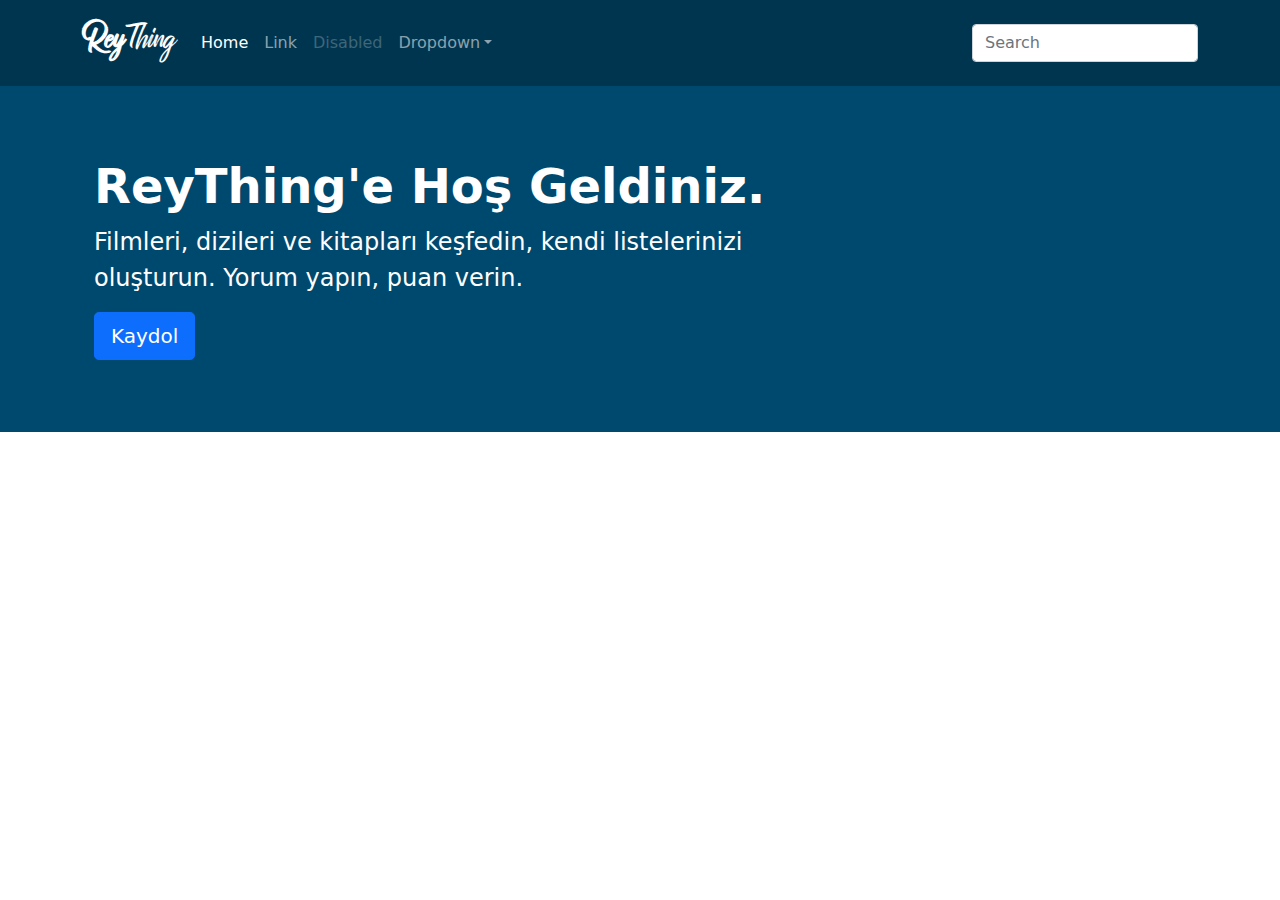
==== index.html @ ea14a664 "Welcome part." ====
<!DOCTYPE html>
<html lang="en">
<head>
    <meta charset="UTF-8">
    <title></title>
    <link href="css/bootstrap.css" rel="stylesheet">
    <script src="js/bootstrap.js"></script>
    <script src="js/first.js"></script>
    <link href="css/ozel.css" rel="stylesheet">

</head>
<body>

<!-- Menü -->
<nav aria-label="Ninth navbar example" class="navbar navbar-expand-lg navbar-dark">
    <div class="container-xl">
        <a class="navbar-brand" href="#" id="myLogo"><b>Rey</b>Thing</a>
        <button aria-controls="navbarsExample07XL" aria-expanded="false" aria-label="Toggle navigation"
                class="navbar-toggler"
                data-bs-target="#navbarsExample07XL" data-bs-toggle="collapse" type="button">
            <span class="navbar-toggler-icon"></span>
        </button>

        <div class="collapse navbar-collapse" id="navbarsExample07XL">
            <ul class="navbar-nav me-auto mb-2 mb-lg-0">
                <li class="nav-item">
                    <a aria-current="page" class="nav-link active" href="#">Home</a>
                </li>
                <li class="nav-item">
                    <a class="nav-link" href="#">Link</a>
                </li>
                <li class="nav-item">
                    <a aria-disabled="true" class="nav-link disabled" href="#" tabindex="-1">Disabled</a>
                </li>
                <li class="nav-item dropdown">
                    <a aria-expanded="false" class="nav-link dropdown-toggle" data-bs-toggle="dropdown" href="#"
                       id="dropdown07XL">Dropdown</a>
                    <ul aria-labelledby="dropdown07XL" class="dropdown-menu">
                        <li><a class="dropdown-item" href="#">Action</a></li>
                        <li><a class="dropdown-item" href="#">Another action</a></li>
                        <li><a class="dropdown-item" href="#">Something else here</a></li>
                    </ul>
                </li>
            </ul>
            <form>
                <input aria-label="Search" class="form-control" placeholder="Search" type="text">
            </form>
        </div>
    </div>
</nav>
<!-- Menü -->

<!--
İlk Kısım
-->
<div class="container-fluid beyaz-yazi" style="background-color: #00496E;"><br>
    <div class="container">
        <div class="container py-5">
            <h1 class="display-5 fw-bold">ReyThing'e Hoş Geldiniz.</h1>
            <p class="col-md-8 fs-4">Filmleri, dizileri ve kitapları keşfedin, kendi listelerinizi oluşturun. Yorum yapın,
                puan verin.
            </p>
            <button class="btn btn-primary btn-lg" type="button">Kaydol</button>
        </div>
    </div>
    <br>
</div>
<!--
İlk Kısım
-->


<!--
<div class="container" style="overflow: auto; overflow-y: hidden;">
    <div class="scrolling-wrapper row flex-row flex-nowrap mt-4 pb-4 pt-2">

        <div class="card" style="width: 18rem;">
            <img src="img/grey.jpg" class="card-img-top" alt="...">
            <div class="card-body">
                <p class="card-text">Some quick example text to build on the card title and make up the bulk of the
                    card's content.</p>
            </div>
        </div>

    </div>
</div>
-->


</body>
</html>
---- css/ozel.css ----
@font-face {
    font-family: 'logofont';
    src: url('../fonts/rolleteqaku-regular-webfont.eot');
    src: url('../fonts/rolleteqaku-regular-webfont.eot?#iefix') format('embedded-opentype'),
    url('../fonts/rolleteqaku-regular-webfont.woff2') format('woff2'),
    url('../fonts/rolleteqaku-regular-webfont.woff') format('woff'),
    url('../fonts/rolleteqaku-regular-webfont.ttf') format('truetype'),
    url('../fonts/rolleteqaku-regular-webfont.svg#rollete_qakuregular') format('svg');
    font-weight: normal;
    font-style: normal;

}

.navbar {
    background-color: #00354F;
}

#myLogo {
    font-family: logofont;
    font-size: 40px;
}

#myLogo:hover {
    color: #cccccc;
}

.beyaz-yazi{
    color: white;
}
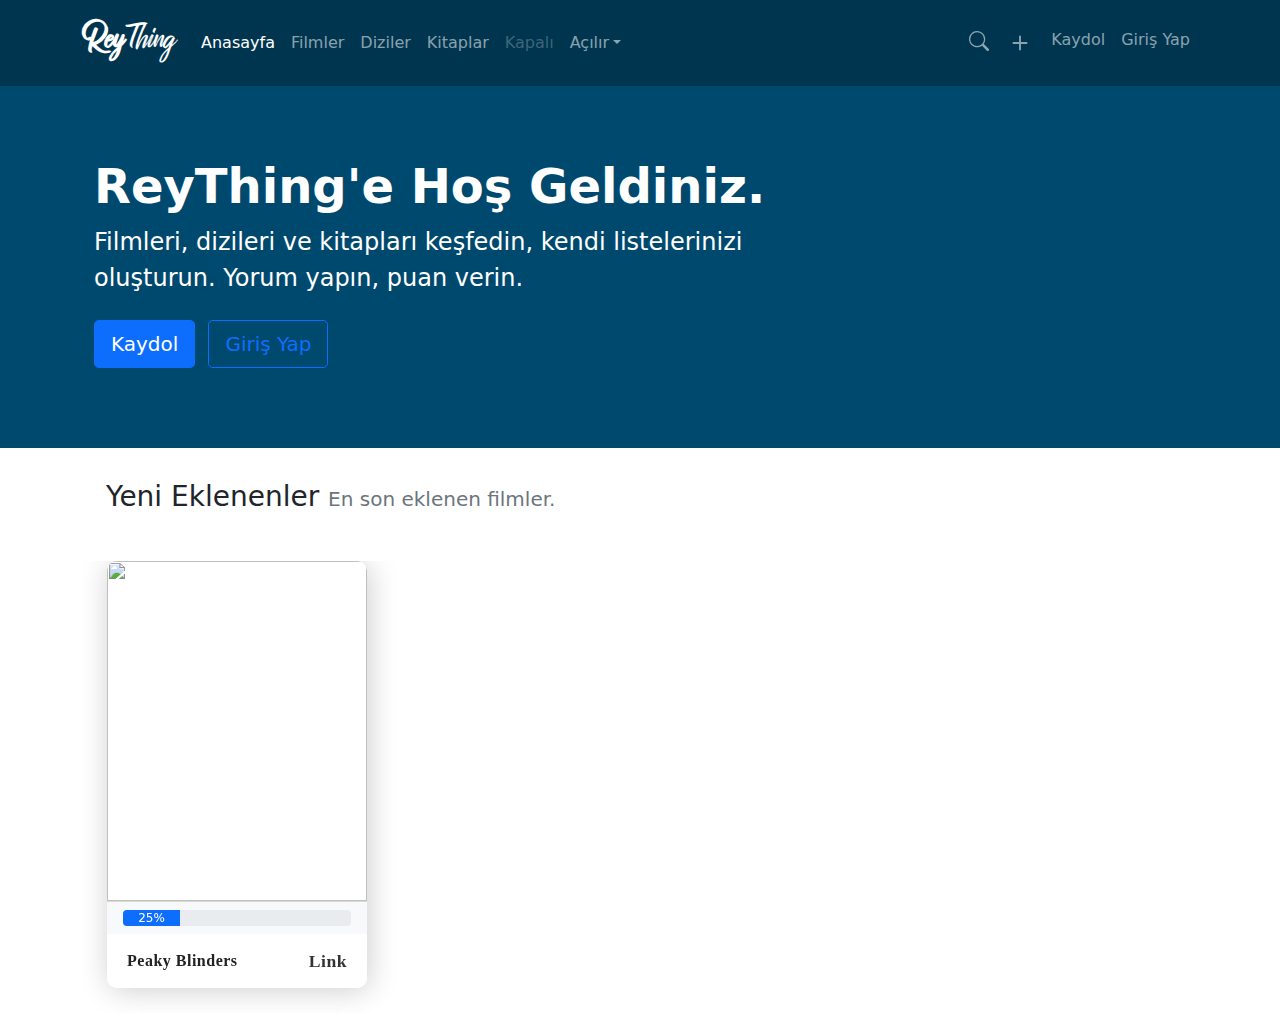
==== commit 62b60e39: "Slider and Navbar update" ====
--- a/index.html
+++ b/index.html
@@ -7,6 +7,10 @@
     <script src="js/bootstrap.js"></script>
     <script src="js/first.js"></script>
     <link href="css/ozel.css" rel="stylesheet">
+    <link rel="stylesheet" href="css/lightslider.css">
+    <link rel="stylesheet" href="css/style.css">
+    <script src="js/Jquery.js"></script>
+    <script src="js/lightslider.js"></script>
 
 </head>
 <body>
@@ -24,26 +28,56 @@
         <div class="collapse navbar-collapse" id="navbarsExample07XL">
             <ul class="navbar-nav me-auto mb-2 mb-lg-0">
                 <li class="nav-item">
-                    <a aria-current="page" class="nav-link active" href="#">Home</a>
+                    <a aria-current="page" class="nav-link active" href="#">Anasayfa</a>
                 </li>
                 <li class="nav-item">
-                    <a class="nav-link" href="#">Link</a>
+                    <a class="nav-link" href="#">Filmler</a>
                 </li>
                 <li class="nav-item">
-                    <a aria-disabled="true" class="nav-link disabled" href="#" tabindex="-1">Disabled</a>
+                    <a class="nav-link" href="#">Diziler</a>
+                </li>
+                <li class="nav-item">
+                    <a class="nav-link" href="#">Kitaplar</a>
+                </li>
+                <li class="nav-item">
+                    <a aria-disabled="true" class="nav-link disabled" href="#" tabindex="-1">Kapalı</a>
                 </li>
                 <li class="nav-item dropdown">
                     <a aria-expanded="false" class="nav-link dropdown-toggle" data-bs-toggle="dropdown" href="#"
-                       id="dropdown07XL">Dropdown</a>
+                       id="dropdown07XL">Açılır</a>
                     <ul aria-labelledby="dropdown07XL" class="dropdown-menu">
-                        <li><a class="dropdown-item" href="#">Action</a></li>
-                        <li><a class="dropdown-item" href="#">Another action</a></li>
-                        <li><a class="dropdown-item" href="#">Something else here</a></li>
+                        <li><a class="dropdown-item" href="#">Item-1</a></li>
+                        <li><a class="dropdown-item" href="#">Item-1</a></li>
+                        <li><a class="dropdown-item" href="#">Item-1</a></li>
                     </ul>
                 </li>
             </ul>
             <form>
-                <input aria-label="Search" class="form-control" placeholder="Search" type="text">
+                <ul class="navbar-nav me-auto mb-2 mb-lg-0">
+                    <li class="nav-item">
+                        <a aria-current="page" class="nav-link" href="#">
+                            <svg xmlns="http://www.w3.org/2000/svg" width="20" height="20" fill="currentColor"
+                                 class="bi bi-search" viewBox="0 0 16 16">
+                                <path d="M11.742 10.344a6.5 6.5 0 1 0-1.397 1.398h-.001c.03.04.062.078.098.115l3.85 3.85a1 1 0 0 0 1.415-1.414l-3.85-3.85a1.007 1.007 0 0 0-.115-.1zM12 6.5a5.5 5.5 0 1 1-11 0 5.5 5.5 0 0 1 11 0z"/>
+                            </svg>
+                        </a>
+                    </li>
+                    <li class="nav-item">
+                        <a aria-current="page" class="nav-link" href="#">
+                            <svg xmlns="http://www.w3.org/2000/svg" width="30" height="30" fill="currentColor"
+                                 class="bi bi-plus" viewBox="0 0 16 16">
+                                <path d="M8 4a.5.5 0 0 1 .5.5v3h3a.5.5 0 0 1 0 1h-3v3a.5.5 0 0 1-1 0v-3h-3a.5.5 0 0 1 0-1h3v-3A.5.5 0 0 1 8 4z"/>
+                            </svg>
+                        </a>
+                    </li>
+                    <li class="nav-item">
+                        <a aria-current="page" class="nav-link" href="#">Kaydol</a>
+                    </li>
+                    <li class="nav-item">
+                        <a aria-current="page" class="nav-link" href="#">Giriş Yap</a>
+                    </li>
+
+                </ul>
             </form>
         </div>
     </div>
@@ -57,10 +91,12 @@
     <div class="container">
         <div class="container py-5">
             <h1 class="display-5 fw-bold">ReyThing'e Hoş Geldiniz.</h1>
-            <p class="col-md-8 fs-4">Filmleri, dizileri ve kitapları keşfedin, kendi listelerinizi oluşturun. Yorum yapın,
+            <p class="col-md-8 fs-4">Filmleri, dizileri ve kitapları keşfedin, kendi listelerinizi oluşturun. Yorum
+                yapın,
                 puan verin.
             </p>
             <button class="btn btn-primary btn-lg" type="button">Kaydol</button>
+            <button type="button" class="btn btn-outline-primary btn-lg m-2">Giriş Yap</button>
         </div>
     </div>
     <br>
@@ -69,23 +105,54 @@
 İlk Kısım
 -->
 
+<!--
+İkinci Kart Kısmı
+-->
+<div class="container sag-kaydir">
+    <div class="row p-lg-4 mt-2"><h3>
+        Yeni Eklenenler
+        <small class="text-muted lead">En son eklenen filmler.</small>
+    </h3></div>
+    <div class="col mt-3">
+        <ul id="autoWidth" class="cs-hidden">
 
-<!--
-<div class="container" style="overflow: auto; overflow-y: hidden;">
-    <div class="scrolling-wrapper row flex-row flex-nowrap mt-4 pb-4 pt-2">
-
-        <div class="card" style="width: 18rem;">
-            <img src="img/grey.jpg" class="card-img-top" alt="...">
-            <div class="card-body">
-                <p class="card-text">Some quick example text to build on the card title and make up the bulk of the
-                    card's content.</p>
-            </div>
-        </div>
-
+            <!--
+            Bir tane slide itemi
+            -->
+            <li class="item-a">
+                <div class="box">
+                    <div class="slide-img">
+                        <img src="https://www.themoviedb.org/t/p/w220_and_h330_face/6PX0r5TRRU5y0jZ70y1OtbLYmoD.jpg">
+                        <div class="overlay">
+                            <a href="" class="buy-btn alt-cizgisiz">Detaylar...</a>
+                        </div>
+                    </div>
+                    <div class="card-footer bg-light">
+                        <div class="progress">
+                            <div class="progress-bar" role="progressbar" style="width: 25%;" aria-valuenow="25"
+                                 aria-valuemin="0" aria-valuemax="100">25%
+                            </div>
+                        </div>
+                    </div>
+                    <div class="detail-box bg-white">
+                        <div class="type">
+                            <a class="alt-cizgisiz" href="">Peaky Blinders</a>
+                            <span></span>
+                        </div>
+                        <a class="price alt-cizgisiz">Link</a>
+                    </div>
+                </div>
+            </li>
+            <!--
+            Bir tane slide itemi
+            -->
+        </ul>
+        <script type="text/javascript" src="js/script.js"></script>
     </div>
 </div>
+<!--
+İkinci Kart Kısmı
 -->
-
 
 </body>
 </html>
--- a/css/ozel.css
+++ b/css/ozel.css
@@ -24,8 +24,28 @@
     color: #cccccc;
 }
 
-.beyaz-yazi{
+.beyaz-yazi {
     color: white;
 }
 
+.sag-kaydir {
+    overflow: auto;
+    overflow-y: hidden;
+}
 
+.card-block {
+    min-height: 300px;
+}
+
+.full-boyut{
+    width: 100%;
+    height: 100%;
+}
+
+.alt-cizgisiz{
+    text-decoration: none;
+}
+
+.icon-beyaz{
+    color: white;
+}
--- a/css/lightslider.css
+++ b/css/lightslider.css
@@ -0,0 +1,394 @@
+/*! lightslider - v1.1.3 - 2015-04-14
+* https://github.com/sachinchoolur/lightslider
+* Copyright (c) 2015 Sachin N; Licensed MIT */
+/** /!!! core css Should not edit !!!/**/ 
+
+.lSSlideOuter {
+    overflow: hidden;
+    -webkit-touch-callout: none;
+    -webkit-user-select: none;
+    -khtml-user-select: none;
+    -moz-user-select: none;
+    -ms-user-select: none;
+    user-select: none
+}
+.lightSlider:before, .lightSlider:after {
+    content: " ";
+    display: table;
+}
+.lightSlider {
+    overflow: hidden;
+    margin: 0;
+}
+.lSSlideWrapper {
+    max-width: 100%;
+    overflow: hidden;
+    position: relative;
+}
+.lSSlideWrapper > .lightSlider:after {
+    clear: both;
+}
+.lSSlideWrapper .lSSlide {
+    -webkit-transform: translate(0px, 0px);
+    -ms-transform: translate(0px, 0px);
+    transform: translate(0px, 0px);
+    -webkit-transition: all 1s;
+    -webkit-transition-property: -webkit-transform,height;
+    -moz-transition-property: -moz-transform,height;
+    transition-property: transform,height;
+    -webkit-transition-duration: inherit !important;
+    transition-duration: inherit !important;
+    -webkit-transition-timing-function: inherit !important;
+    transition-timing-function: inherit !important;
+}
+.lSSlideWrapper .lSFade {
+    position: relative;
+}
+.lSSlideWrapper .lSFade > * {
+    position: absolute !important;
+    top: 0;
+    left: 0;
+    z-index: 9;
+    margin-right: 0;
+    width: 100%;
+}
+.lSSlideWrapper.usingCss .lSFade > * {
+    opacity: 0;
+    -webkit-transition-delay: 0s;
+    transition-delay: 0s;
+    -webkit-transition-duration: inherit !important;
+    transition-duration: inherit !important;
+    -webkit-transition-property: opacity;
+    transition-property: opacity;
+    -webkit-transition-timing-function: inherit !important;
+    transition-timing-function: inherit !important;
+}
+.lSSlideWrapper .lSFade > *.active {
+    z-index: 10;
+}
+.lSSlideWrapper.usingCss .lSFade > *.active {
+    opacity: 1;
+}
+/** /!!! End of core css Should not edit !!!/**/
+
+/* Pager */
+.lSSlideOuter .lSPager.lSpg {
+    margin: 10px 0 0;
+    padding: 0;
+    text-align: center;
+	display: none;
+	
+}
+.lSSlideOuter .lSPager.lSpg > li {
+    cursor: pointer;
+    display: inline-block;
+    padding: 0 5px;
+}
+.lSSlideOuter .lSPager.lSpg > li a {
+    background-color: #222222;
+    border-radius: 30px;
+    display: inline-block;
+    height: 8px;
+    overflow: hidden;
+    text-indent: -999em;
+    width: 8px;
+    position: relative;
+    z-index: 99;
+    -webkit-transition: all 0.5s linear 0s;
+    transition: all 0.5s linear 0s;
+}
+.lSSlideOuter .lSPager.lSpg > li:hover a, .lSSlideOuter .lSPager.lSpg > li.active a {
+    background-color: #428bca;
+}
+.lSSlideOuter .media {
+    opacity: 0.8;
+}
+.lSSlideOuter .media.active {
+    opacity: 1;
+}
+/* End of pager */
+
+/** Gallery */
+.lSSlideOuter .lSPager.lSGallery {
+    list-style: none outside none;
+    padding-left: 0;
+    margin: 0;
+    overflow: hidden;
+    transform: translate3d(0px, 0px, 0px);
+    -moz-transform: translate3d(0px, 0px, 0px);
+    -ms-transform: translate3d(0px, 0px, 0px);
+    -webkit-transform: translate3d(0px, 0px, 0px);
+    -o-transform: translate3d(0px, 0px, 0px);
+    -webkit-transition-property: -webkit-transform;
+    -moz-transition-property: -moz-transform;
+    -webkit-touch-callout: none;
+    -webkit-user-select: none;
+    -khtml-user-select: none;
+    -moz-user-select: none;
+    -ms-user-select: none;
+    user-select: none;
+}
+.lSSlideOuter .lSPager.lSGallery li {
+    overflow: hidden;
+    -webkit-transition: border-radius 0.12s linear 0s 0.35s linear 0s;
+    transition: border-radius 0.12s linear 0s 0.35s linear 0s;
+}
+.lSSlideOuter .lSPager.lSGallery li.active, .lSSlideOuter .lSPager.lSGallery li:hover {
+    border-radius: 5px;
+}
+.lSSlideOuter .lSPager.lSGallery img {
+    display: block;
+    height: auto;
+    max-width: 100%;
+}
+.lSSlideOuter .lSPager.lSGallery:before, .lSSlideOuter .lSPager.lSGallery:after {
+    content: " ";
+    display: table;
+}
+.lSSlideOuter .lSPager.lSGallery:after {
+    clear: both;
+}
+/* End of Gallery*/
+
+/* slider actions */
+.lSAction > a {
+    width: 32px;
+    display: block;
+    top: 50%;
+    height: 32px;
+    background-image: url('../../../../ReyThing/img/controls.png');
+    cursor: pointer;
+    position: absolute;
+    z-index: 99;
+    margin-top: -16px;
+    opacity: 0.5;
+    -webkit-transition: opacity 0.35s linear 0s;
+    transition: opacity 0.35s linear 0s;
+}
+.lSAction > a:hover {
+    opacity: 1;
+}
+.lSAction > .lSPrev {
+    background-position: 0 0;
+    left: 10px;
+}
+.lSAction > .lSNext {
+    background-position: -32px 0;
+    right: 10px;
+}
+.lSAction > a.disabled {
+    pointer-events: none;
+}
+.cS-hidden {
+    height: 1px;
+    opacity: 0;
+    filter: alpha(opacity=0);
+    overflow: hidden;
+}
+
+
+/* vertical */
+.lSSlideOuter.vertical {
+    position: relative;
+}
+.lSSlideOuter.vertical.noPager {
+    padding-right: 0px !important;
+}
+.lSSlideOuter.vertical .lSGallery {
+    position: absolute !important;
+    right: 0;
+    top: 0;
+}
+.lSSlideOuter.vertical .lightSlider > * {
+    width: 100% !important;
+    max-width: none !important;
+}
+
+/* vertical controlls */
+.lSSlideOuter.vertical .lSAction > a {
+    left: 50%;
+    margin-left: -14px;
+    margin-top: 0;
+}
+.lSSlideOuter.vertical .lSAction > .lSNext {
+    background-position: 31px -31px;
+    bottom: 10px;
+    top: auto;
+}
+.lSSlideOuter.vertical .lSAction > .lSPrev {
+    background-position: 0 -31px;
+    bottom: auto;
+    top: 10px;
+}
+/* vertical */
+
+
+/* Rtl */
+.lSSlideOuter.lSrtl {
+    direction: rtl;
+}
+.lSSlideOuter .lightSlider, .lSSlideOuter .lSPager {
+    padding-left: 0;
+    list-style: none outside none;
+}
+.lSSlideOuter.lSrtl .lightSlider, .lSSlideOuter.lSrtl .lSPager {
+    padding-right: 0;
+}
+.lSSlideOuter .lightSlider > *,  .lSSlideOuter .lSGallery li {
+    float: left;
+}
+.lSSlideOuter.lSrtl .lightSlider > *,  .lSSlideOuter.lSrtl .lSGallery li {
+    float: right !important;
+}
+/* Rtl */
+
+@-webkit-keyframes rightEnd {
+    0% {
+        left: 0;
+    }
+
+    50% {
+        left: -15px;
+    }
+
+    100% {
+        left: 0;
+    }
+}
+@keyframes rightEnd {
+    0% {
+        left: 0;
+    }
+
+    50% {
+        left: -15px;
+    }
+
+    100% {
+        left: 0;
+    }
+}
+@-webkit-keyframes topEnd {
+    0% {
+        top: 0;
+    }
+
+    50% {
+        top: -15px;
+    }
+
+    100% {
+        top: 0;
+    }
+}
+@keyframes topEnd {
+    0% {
+        top: 0;
+    }
+
+    50% {
+        top: -15px;
+    }
+
+    100% {
+        top: 0;
+    }
+}
+@-webkit-keyframes leftEnd {
+    0% {
+        left: 0;
+    }
+
+    50% {
+        left: 15px;
+    }
+
+    100% {
+        left: 0;
+    }
+}
+@keyframes leftEnd {
+    0% {
+        left: 0;
+    }
+
+    50% {
+        left: 15px;
+    }
+
+    100% {
+        left: 0;
+    }
+}
+@-webkit-keyframes bottomEnd {
+    0% {
+        bottom: 0;
+    }
+
+    50% {
+        bottom: -15px;
+    }
+
+    100% {
+        bottom: 0;
+    }
+}
+@keyframes bottomEnd {
+    0% {
+        bottom: 0;
+    }
+
+    50% {
+        bottom: -15px;
+    }
+
+    100% {
+        bottom: 0;
+    }
+}
+.lSSlideOuter .rightEnd {
+    -webkit-animation: rightEnd 0.3s;
+    animation: rightEnd 0.3s;
+    position: relative;
+}
+.lSSlideOuter .leftEnd {
+    -webkit-animation: leftEnd 0.3s;
+    animation: leftEnd 0.3s;
+    position: relative;
+}
+.lSSlideOuter.vertical .rightEnd {
+    -webkit-animation: topEnd 0.3s;
+    animation: topEnd 0.3s;
+    position: relative;
+}
+.lSSlideOuter.vertical .leftEnd {
+    -webkit-animation: bottomEnd 0.3s;
+    animation: bottomEnd 0.3s;
+    position: relative;
+}
+.lSSlideOuter.lSrtl .rightEnd {
+    -webkit-animation: leftEnd 0.3s;
+    animation: leftEnd 0.3s;
+    position: relative;
+}
+.lSSlideOuter.lSrtl .leftEnd {
+    -webkit-animation: rightEnd 0.3s;
+    animation: rightEnd 0.3s;
+    position: relative;
+}
+/*/  GRab cursor */
+.lightSlider.lsGrab > * {
+  cursor: -webkit-grab;
+  cursor: -moz-grab;
+  cursor: -o-grab;
+  cursor: -ms-grab;
+  cursor: grab;
+}
+.lightSlider.lsGrabbing > * {
+  cursor: move;
+  cursor: -webkit-grabbing;
+  cursor: -moz-grabbing;
+  cursor: -o-grabbing;
+  cursor: -ms-grabbing;
+  cursor: grabbing;
+}
--- a/css/style.css
+++ b/css/style.css
@@ -0,0 +1,114 @@
+
+.box {
+    width: 260px;
+    box-shadow: 2px 2px 30px rgba(0, 0, 0, 0.2);
+    border-radius: 10px;
+    overflow: hidden;
+    margin: 0px 25px 25px 25px;
+}
+
+.slide-img {
+    height: 340px;
+    position: relative;
+}
+
+.slide-img img {
+    width: 100%;
+    height: 100%;
+    box-sizing: border-box;
+}
+
+.detail-box {
+    width: 100%;
+    display: flex;
+    justify-content: space-between;
+    align-items: center;
+    padding: 10px 20px;
+    box-sizing: border-box;
+    font-family: calibri;
+}
+
+.type {
+    display: flex;
+    flex-direction: column;
+}
+
+.type a {
+    color: #222222;
+    margin: 5px 0px;
+    font-weight: 700;
+    letter-spacing: 0.5px;
+    padding-right: 8px;
+}
+
+.type span {
+    color: rgba(26, 26, 26, 0.5);
+}
+
+.price {
+    color: #333333;
+    font-weight: 600;
+    font-size: 1.1rem;
+    font-family: poppins;
+    letter-spacing: 0.5px;
+}
+
+.overlay {
+    position: absolute;
+    left: 50%;
+    top: 50%;
+    transform: translate(-50%, -50%);
+    width: 100%;
+    height: 100%;
+    background-color: rgba(0, 146, 219, 0.6);
+    display: flex;
+    justify-content: center;
+    align-items: center;
+}
+
+.buy-btn {
+    width: 160px;
+    height: 40px;
+    display: flex;
+    justify-content: center;
+    align-items: center;
+    background-color: #FFFFFF;
+    color: #252525;
+    font-weight: 700;
+    letter-spacing: 1px;
+    font-family: calibri;
+    border-radius: 20px;
+    box-shadow: 2px 2px 30px rgba(0, 0, 0, 0.2);
+}
+
+.buy-btn:hover {
+    color: #FFFFFF;
+    background-color: #00608F;
+    transition: all ease 0.3s;
+}
+
+.overlay {
+    visibility: hidden;
+}
+
+.slide-img:hover .overlay {
+    visibility: visible;
+    animation: fade 0.5s;
+}
+
+@keyframes fade {
+    0% {
+        opacity: 0;
+    }
+    100% {
+        opacity: 1;
+    }
+}
+
+.slider {
+    width: 100%;
+    height: 85vh;
+    display: flex;
+    justify-content: center;
+    align-items: center;
+}
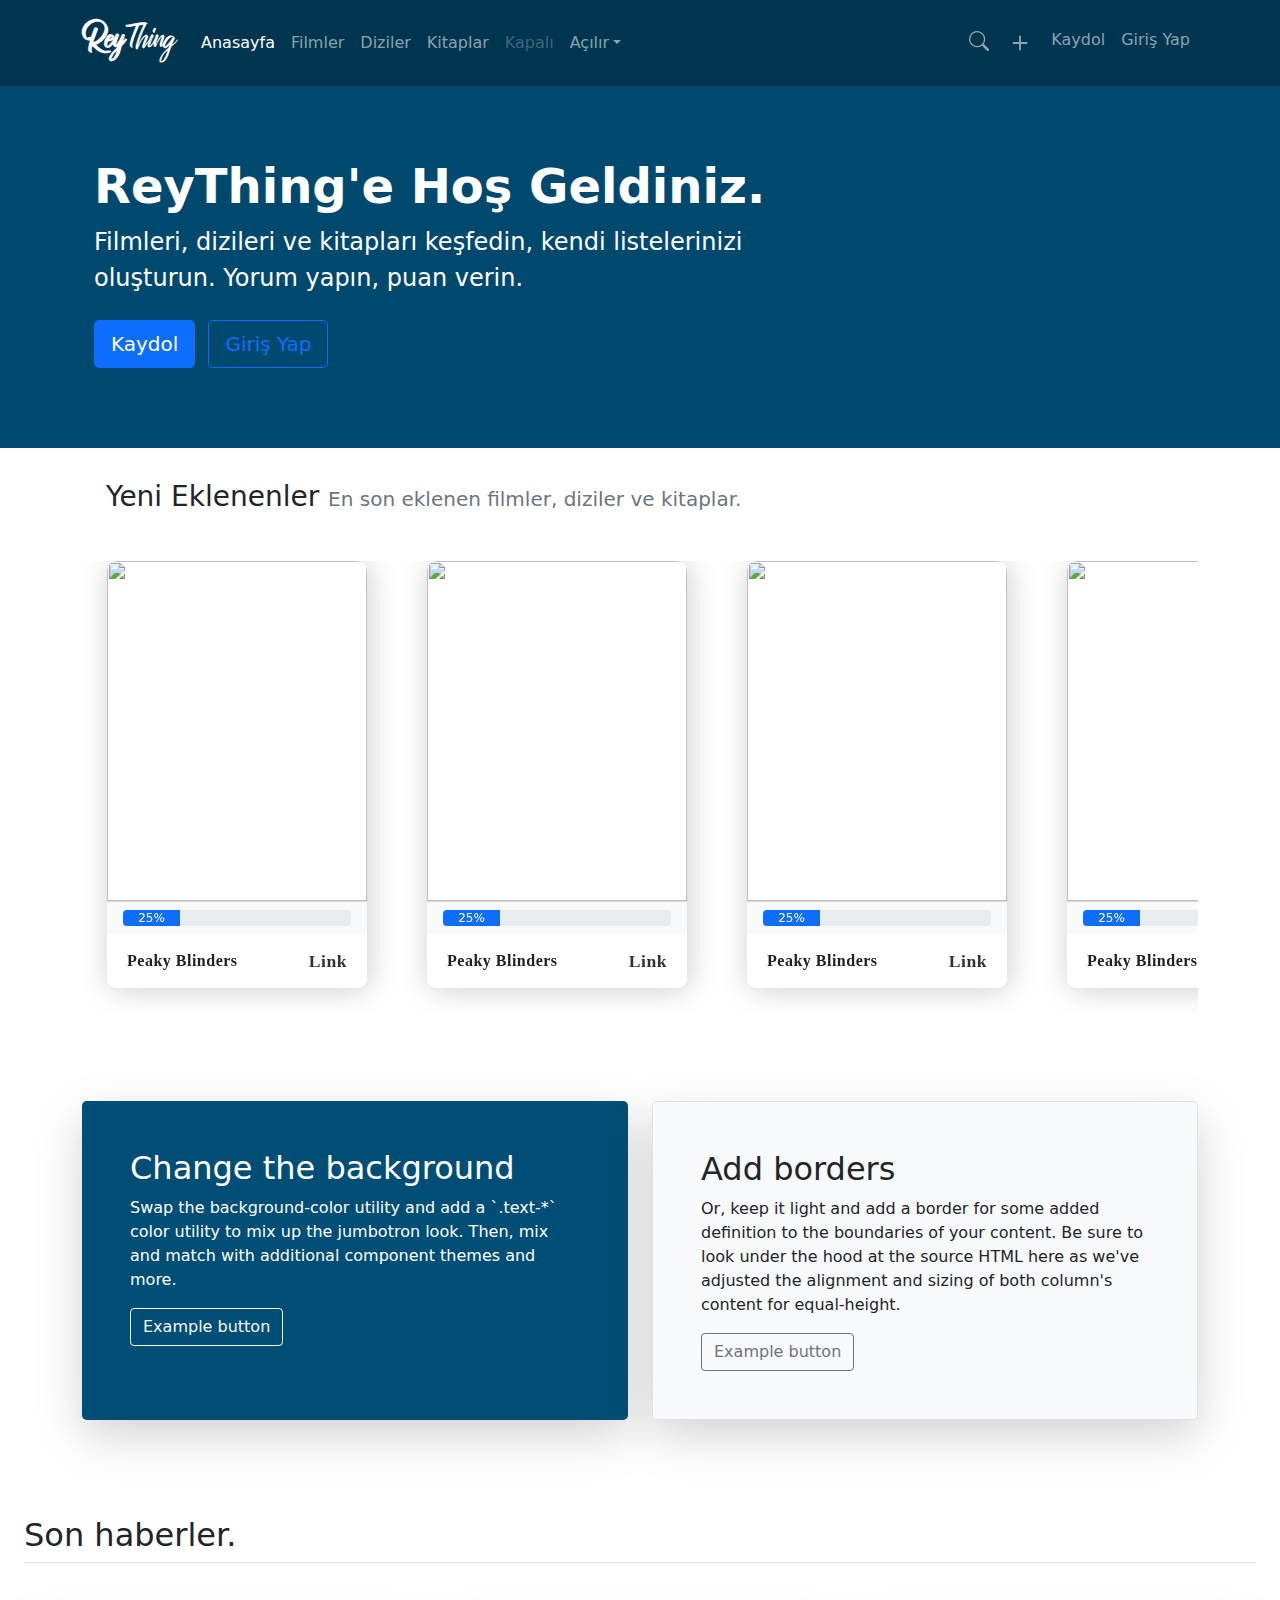
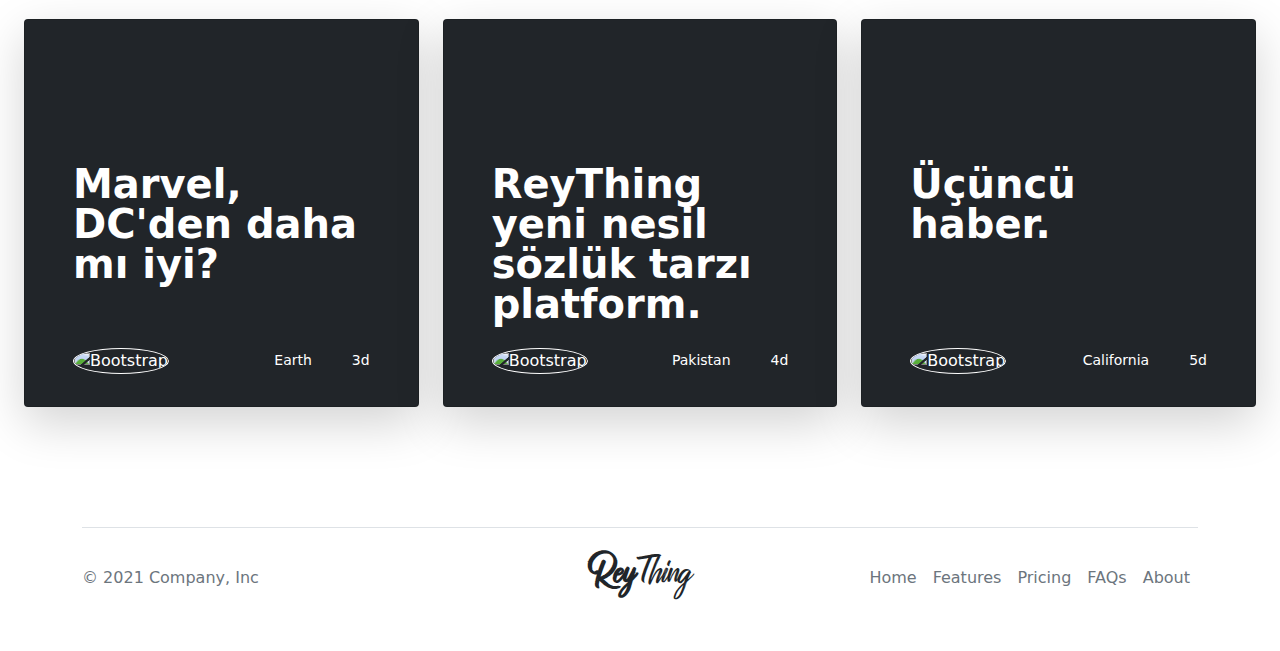
==== commit bb68f57c: "Third and Fourth areas." ====
--- a/index.html
+++ b/index.html
@@ -111,7 +111,7 @@
 <div class="container sag-kaydir">
     <div class="row p-lg-4 mt-2"><h3>
         Yeni Eklenenler
-        <small class="text-muted lead">En son eklenen filmler.</small>
+        <small class="text-muted lead">En son eklenen filmler, diziler ve kitaplar.</small>
     </h3></div>
     <div class="col mt-3">
         <ul id="autoWidth" class="cs-hidden">
@@ -146,6 +146,126 @@
             <!--
             Bir tane slide itemi
             -->
+            <li class="item-a">
+                <div class="box">
+                    <div class="slide-img">
+                        <img src="https://www.themoviedb.org/t/p/w220_and_h330_face/6PX0r5TRRU5y0jZ70y1OtbLYmoD.jpg">
+                        <div class="overlay">
+                            <a href="" class="buy-btn alt-cizgisiz">Detaylar...</a>
+                        </div>
+                    </div>
+                    <div class="card-footer bg-light">
+                        <div class="progress">
+                            <div class="progress-bar" role="progressbar" style="width: 25%;" aria-valuenow="25"
+                                 aria-valuemin="0" aria-valuemax="100">25%
+                            </div>
+                        </div>
+                    </div>
+                    <div class="detail-box bg-white">
+                        <div class="type">
+                            <a class="alt-cizgisiz" href="">Peaky Blinders</a>
+                            <span></span>
+                        </div>
+                        <a class="price alt-cizgisiz">Link</a>
+                    </div>
+                </div>
+            </li>
+            <li class="item-a">
+                <div class="box">
+                    <div class="slide-img">
+                        <img src="https://www.themoviedb.org/t/p/w220_and_h330_face/6PX0r5TRRU5y0jZ70y1OtbLYmoD.jpg">
+                        <div class="overlay">
+                            <a href="" class="buy-btn alt-cizgisiz">Detaylar...</a>
+                        </div>
+                    </div>
+                    <div class="card-footer bg-light">
+                        <div class="progress">
+                            <div class="progress-bar" role="progressbar" style="width: 25%;" aria-valuenow="25"
+                                 aria-valuemin="0" aria-valuemax="100">25%
+                            </div>
+                        </div>
+                    </div>
+                    <div class="detail-box bg-white">
+                        <div class="type">
+                            <a class="alt-cizgisiz" href="">Peaky Blinders</a>
+                            <span></span>
+                        </div>
+                        <a class="price alt-cizgisiz">Link</a>
+                    </div>
+                </div>
+            </li>
+            <li class="item-a">
+                <div class="box">
+                    <div class="slide-img">
+                        <img src="https://www.themoviedb.org/t/p/w220_and_h330_face/6PX0r5TRRU5y0jZ70y1OtbLYmoD.jpg">
+                        <div class="overlay">
+                            <a href="" class="buy-btn alt-cizgisiz">Detaylar...</a>
+                        </div>
+                    </div>
+                    <div class="card-footer bg-light">
+                        <div class="progress">
+                            <div class="progress-bar" role="progressbar" style="width: 25%;" aria-valuenow="25"
+                                 aria-valuemin="0" aria-valuemax="100">25%
+                            </div>
+                        </div>
+                    </div>
+                    <div class="detail-box bg-white">
+                        <div class="type">
+                            <a class="alt-cizgisiz" href="">Peaky Blinders</a>
+                            <span></span>
+                        </div>
+                        <a class="price alt-cizgisiz">Link</a>
+                    </div>
+                </div>
+            </li>
+            <li class="item-a">
+                <div class="box">
+                    <div class="slide-img">
+                        <img src="https://www.themoviedb.org/t/p/w220_and_h330_face/6PX0r5TRRU5y0jZ70y1OtbLYmoD.jpg">
+                        <div class="overlay">
+                            <a href="" class="buy-btn alt-cizgisiz">Detaylar...</a>
+                        </div>
+                    </div>
+                    <div class="card-footer bg-light">
+                        <div class="progress">
+                            <div class="progress-bar" role="progressbar" style="width: 25%;" aria-valuenow="25"
+                                 aria-valuemin="0" aria-valuemax="100">25%
+                            </div>
+                        </div>
+                    </div>
+                    <div class="detail-box bg-white">
+                        <div class="type">
+                            <a class="alt-cizgisiz" href="">Peaky Blinders</a>
+                            <span></span>
+                        </div>
+                        <a class="price alt-cizgisiz">Link</a>
+                    </div>
+                </div>
+            </li>
+            <li class="item-a">
+                <div class="box">
+                    <div class="slide-img">
+                        <img src="https://www.themoviedb.org/t/p/w220_and_h330_face/6PX0r5TRRU5y0jZ70y1OtbLYmoD.jpg">
+                        <div class="overlay">
+                            <a href="" class="buy-btn alt-cizgisiz">Detaylar...</a>
+                        </div>
+                    </div>
+                    <div class="card-footer bg-light">
+                        <div class="progress">
+                            <div class="progress-bar" role="progressbar" style="width: 25%;" aria-valuenow="25"
+                                 aria-valuemin="0" aria-valuemax="100">25%
+                            </div>
+                        </div>
+                    </div>
+                    <div class="detail-box bg-white">
+                        <div class="type">
+                            <a class="alt-cizgisiz" href="">Peaky Blinders</a>
+                            <span></span>
+                        </div>
+                        <a class="price alt-cizgisiz">Link</a>
+                    </div>
+                </div>
+            </li>
         </ul>
         <script type="text/javascript" src="js/script.js"></script>
     </div>
@@ -154,6 +274,152 @@
 İkinci Kart Kısmı
 -->
 
+
+<!--
+Üçüncü Ara Katman
+-->
+<div class="container py-4 mt-5 " style="width: 100% !important;">
+
+    <div class="row align-items-md-stretch ">
+        <div class="col-md-6 mt-3 ">
+            <div class="h-100 p-5 text-white rounded-3 shadow-lg" style="background-color: #004E75">
+                <h2>Change the background</h2>
+                <p>Swap the background-color utility and add a `.text-*` color utility to mix up the jumbotron look.
+                    Then, mix and match with additional component themes and more.</p>
+                <button class="btn btn-outline-light" type="button">Example button</button>
+            </div>
+        </div>
+        <div class="col-md-6 mt-3">
+            <div class="h-100 p-5 bg-light border rounded-3 shadow-lg">
+                <h2>Add borders</h2>
+                <p>Or, keep it light and add a border for some added definition to the boundaries of your content. Be
+                    sure to look under the hood at the source HTML here as we've adjusted the alignment and sizing of
+                    both column's content for equal-height.</p>
+                <button class="btn btn-outline-secondary" type="button">Example button</button>
+            </div>
+        </div>
+    </div>
+
+
+</div>
+
+<!--
+Üçüncü Ara Katman
+-->
+
+<!--
+Dördüncü Makaleler
+-->
+<div class="container-fluid px-4 py-5 mt-4" id="custom-cards">
+    <h2 class="pb-2 border-bottom">Son haberler.</h2>
+
+    <div class="row row-cols-1 row-cols-lg-3 align-items-stretch g-4 py-5">
+        <div class="col">
+            <div class="card card-cover h-100 overflow-hidden text-white bg-dark rounded-5 shadow-lg"
+                 style="background-size: cover; background-image: url('https://images.unsplash.com/photo-1615056906974-f167481eadd0?ixid=MnwxMjA3fDB8MHxwaG90by1wYWdlfHx8fGVufDB8fHx8&ixlib=rb-1.2.1&auto=format&fit=crop&w=806&q=80');">
+                <div class="d-flex flex-column h-100 p-5 pb-3 text-white text-shadow-1">
+                    <h2 class="pt-5 mt-5 mb-4 display-6 lh-1 fw-bold">Marvel, DC'den daha mı iyi?</h2>
+                    <ul class="d-flex list-unstyled mt-auto">
+                        <li class="me-auto">
+                            <img src="https://github.com/twbs.png" alt="Bootstrap" width="32" height="32"
+                                 class="rounded-circle border border-white">
+                        </li>
+                        <li class="d-flex align-items-center me-3">
+                            <svg class="bi me-2" width="1em" height="1em">
+                                <use xlink:href="#geo-fill"/>
+                            </svg>
+                            <small>Earth</small>
+                        </li>
+                        <li class="d-flex align-items-center">
+                            <svg class="bi me-2" width="1em" height="1em">
+                                <use xlink:href="#calendar3"/>
+                            </svg>
+                            <small>3d</small>
+                        </li>
+                    </ul>
+                </div>
+            </div>
+        </div>
+
+        <div class="col">
+            <div class="card card-cover h-100 overflow-hidden text-white bg-dark rounded-5 shadow-lg"
+                 style="background-size: cover; background-image: url('https://images.unsplash.com/photo-1590732488817-d34f0d6237a2?ixid=MnwxMjA3fDB8MHxwaG90by1wYWdlfHx8fGVufDB8fHx8&ixlib=rb-1.2.1&auto=format&fit=crop&w=800&q=80');">
+                <div class="d-flex flex-column h-100 p-5 pb-3 text-white text-shadow-1">
+                    <h2 class="pt-5 mt-5 mb-4 display-6 lh-1 fw-bold">ReyThing yeni nesil sözlük tarzı platform.</h2>
+                    <ul class="d-flex list-unstyled mt-auto">
+                        <li class="me-auto">
+                            <img src="https://github.com/twbs.png" alt="Bootstrap" width="32" height="32"
+                                 class="rounded-circle border border-white">
+                        </li>
+                        <li class="d-flex align-items-center me-3">
+                            <svg class="bi me-2" width="1em" height="1em">
+                                <use xlink:href="#geo-fill"/>
+                            </svg>
+                            <small>Pakistan</small>
+                        </li>
+                        <li class="d-flex align-items-center">
+                            <svg class="bi me-2" width="1em" height="1em">
+                                <use xlink:href="#calendar3"/>
+                            </svg>
+                            <small>4d</small>
+                        </li>
+                    </ul>
+                </div>
+            </div>
+        </div>
+
+        <div class="col">
+            <div class="card card-cover h-100 overflow-hidden text-white bg-dark rounded-5 shadow-lg"
+                 style="background-size: cover; background-image: url('https://images.unsplash.com/photo-1443926818681-717d074a57af?ixid=MnwxMjA3fDB8MHxwaG90by1wYWdlfHx8fGVufDB8fHx8&ixlib=rb-1.2.1&auto=format&fit=crop&w=800&q=80');">
+                <div class="d-flex flex-column h-100 p-5 pb-3 text-shadow-1">
+                    <h2 class="pt-5 mt-5 mb-4 display-6 lh-1 fw-bold">Üçüncü haber.</h2>
+                    <ul class="d-flex list-unstyled mt-auto">
+                        <li class="me-auto">
+                            <img src="https://github.com/twbs.png" alt="Bootstrap" width="32" height="32"
+                                 class="rounded-circle border border-white">
+                        </li>
+                        <li class="d-flex align-items-center me-3">
+                            <svg class="bi me-2" width="1em" height="1em">
+                                <use xlink:href="#geo-fill"/>
+                            </svg>
+                            <small>California</small>
+                        </li>
+                        <li class="d-flex align-items-center">
+                            <svg class="bi me-2" width="1em" height="1em">
+                                <use xlink:href="#calendar3"/>
+                            </svg>
+                            <small>5d</small>
+                        </li>
+                    </ul>
+                </div>
+            </div>
+        </div>
+    </div>
+</div>
+<!--
+Dördüncü Makaleler
+-->
+
+
+<div class="container">
+    <footer class="d-flex flex-wrap justify-content-between align-items-center py-3 my-4 border-top">
+        <p class="col-md-4 mb-0 text-muted">&copy; 2021 Company, Inc</p>
+
+        <a href="/"
+           class="col-md-4 d-flex align-items-center justify-content-center mb-3 mb-md-0 me-md-auto link-dark text-decoration-none footer-size-yazi">
+            <b>Rey</b>Thing
+        </a>
+
+        <ul class="nav col-md-4 justify-content-end ">
+            <li class="nav-item"><a href="#" class="nav-link px-2 text-muted">Home</a></li>
+            <li class="nav-item"><a href="#" class="nav-link px-2 text-muted">Features</a></li>
+            <li class="nav-item"><a href="#" class="nav-link px-2 text-muted">Pricing</a></li>
+            <li class="nav-item"><a href="#" class="nav-link px-2 text-muted">FAQs</a></li>
+            <li class="nav-item"><a href="#" class="nav-link px-2 text-muted">About</a></li>
+        </ul>
+    </footer>
+</div>
+
 </body>
 </html>
 
--- a/css/ozel.css
+++ b/css/ozel.css
@@ -28,6 +28,11 @@
     color: white;
 }
 
+.footer-size-yazi{
+    font-size: 45px;
+    font-family: logofont;
+}
+
 .sag-kaydir {
     overflow: auto;
     overflow-y: hidden;
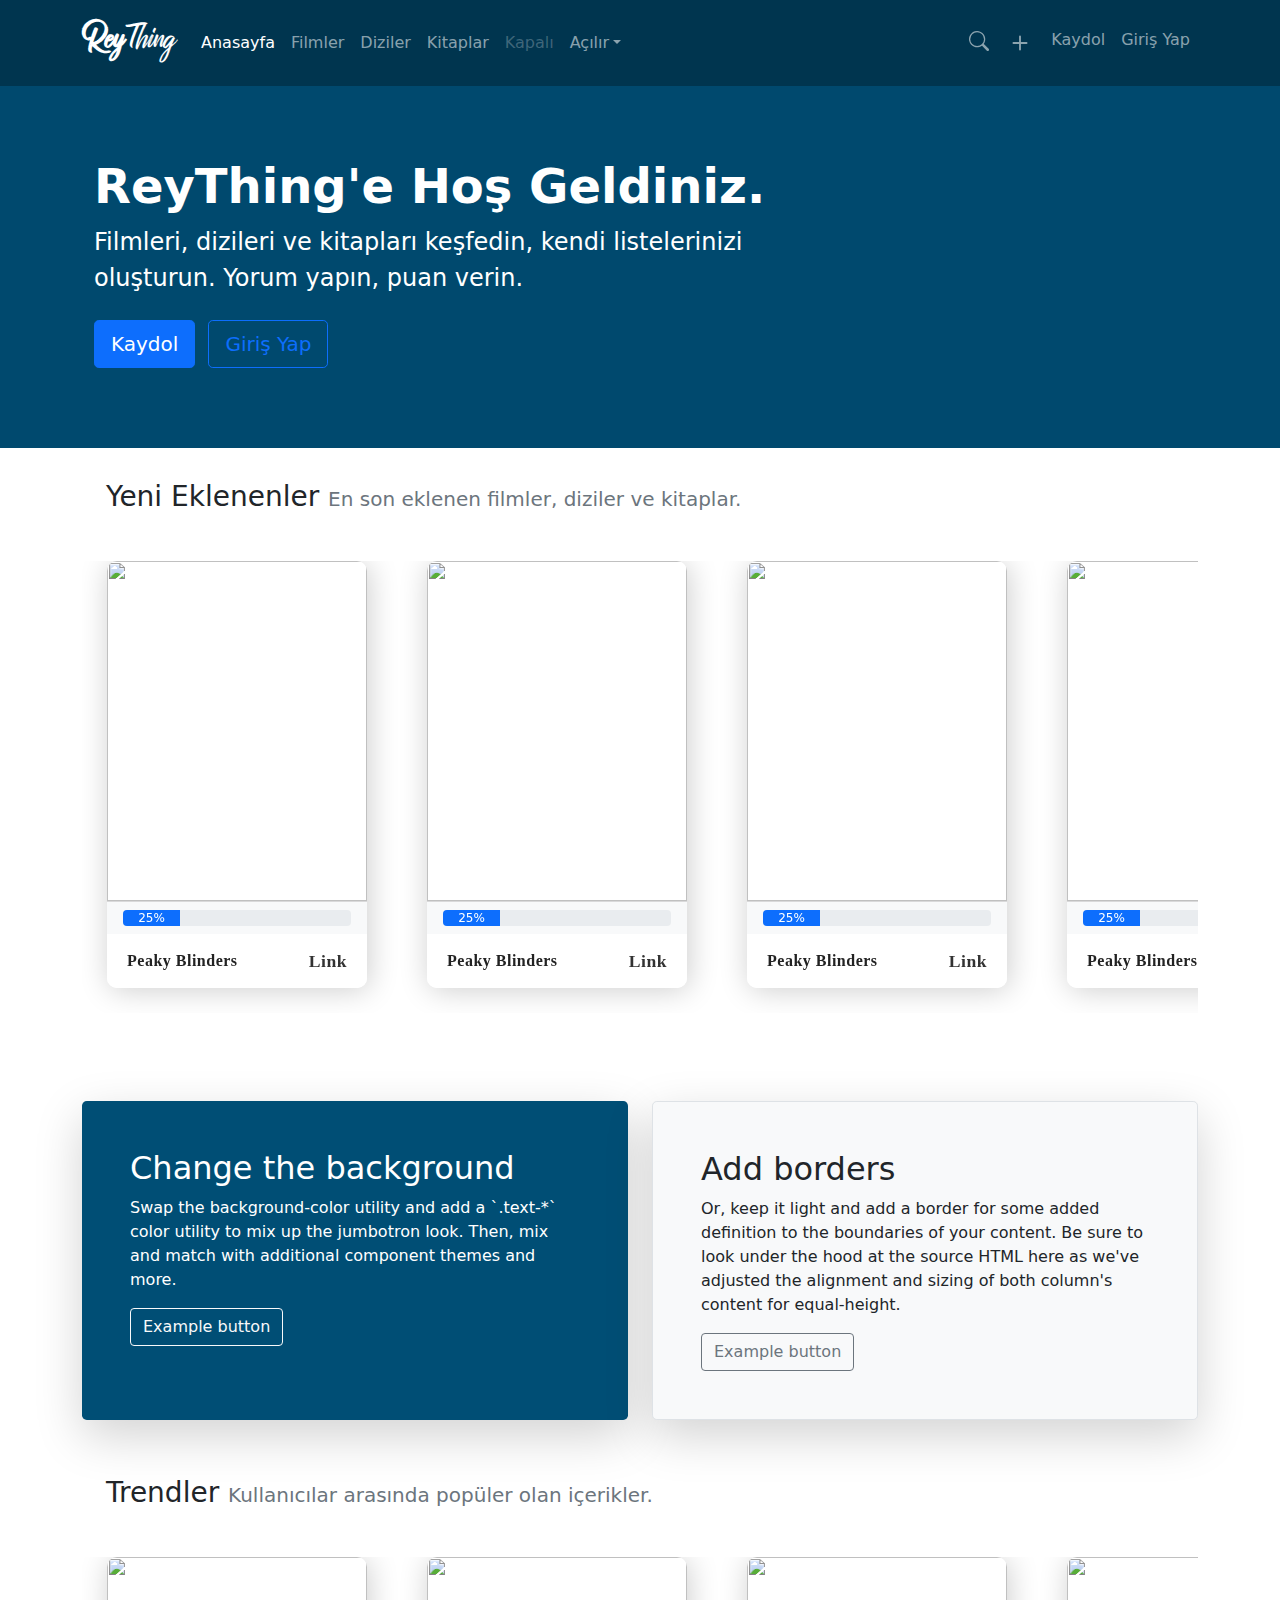
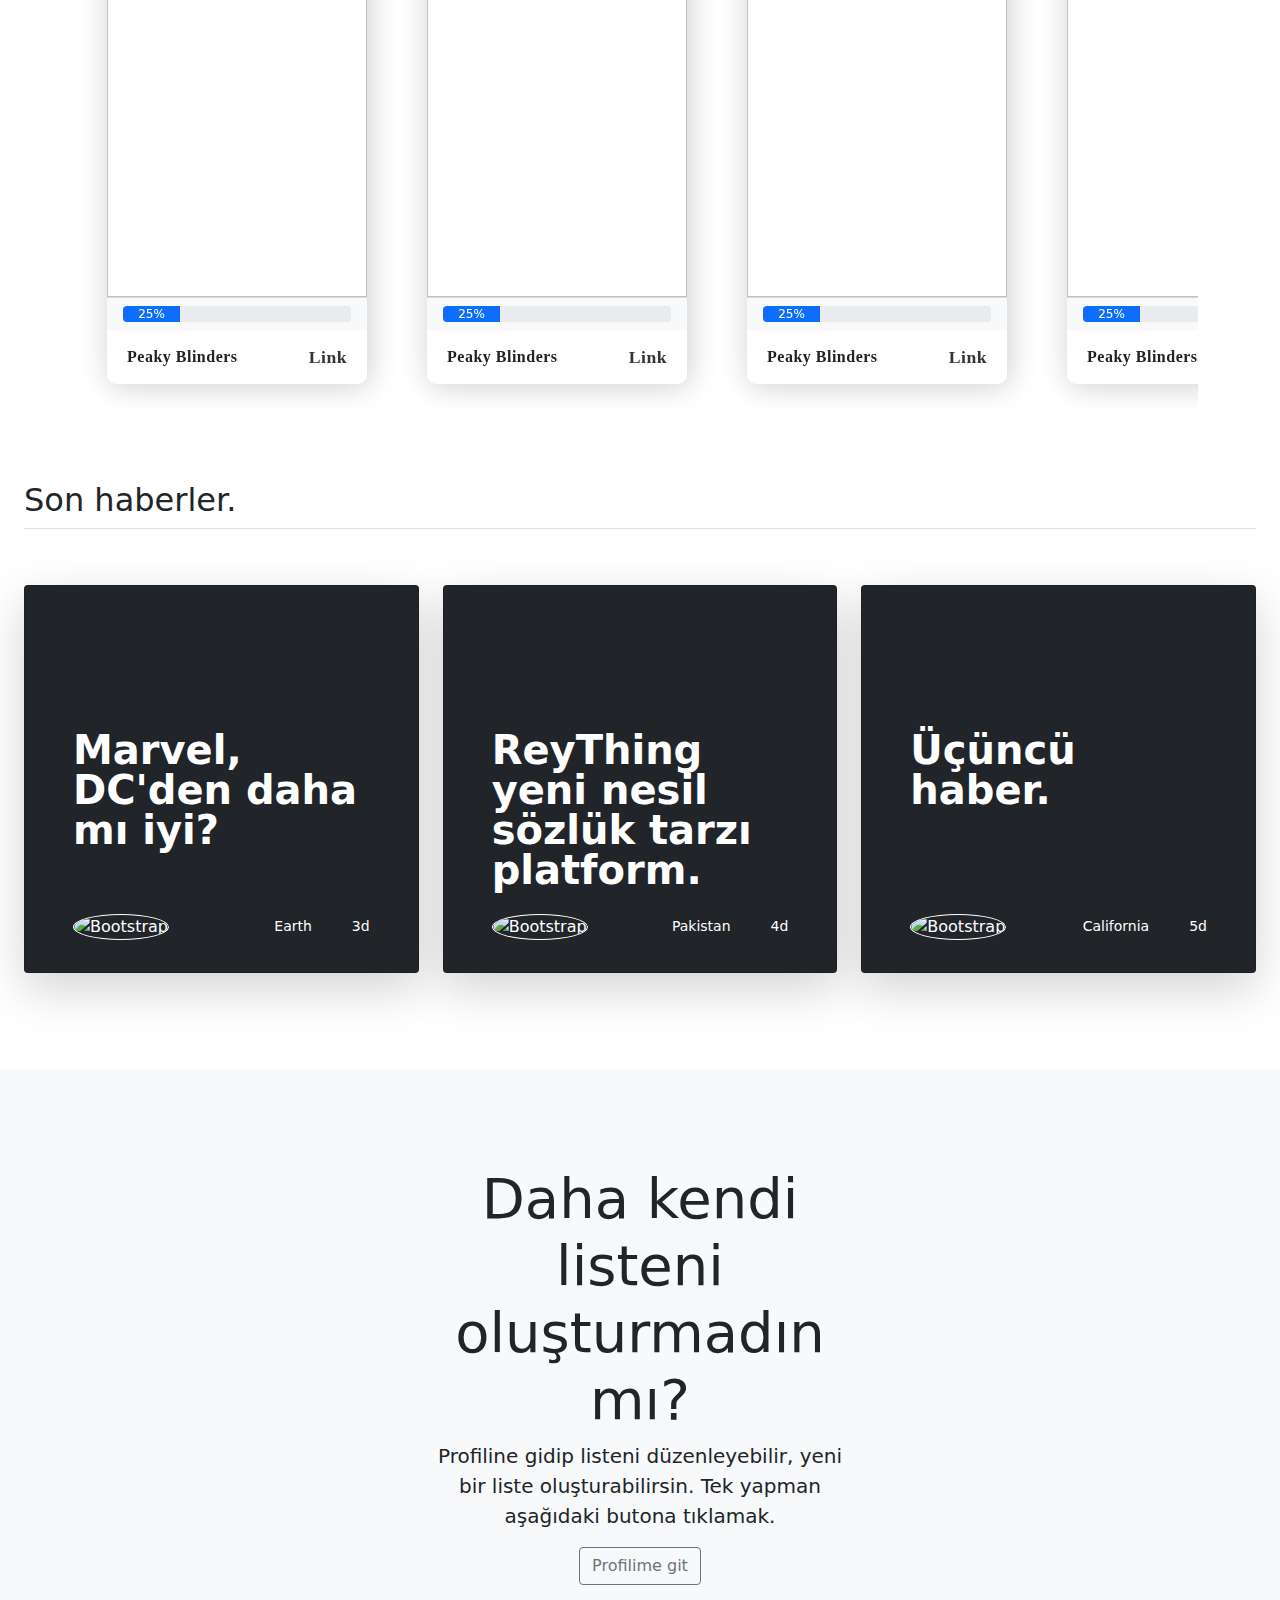
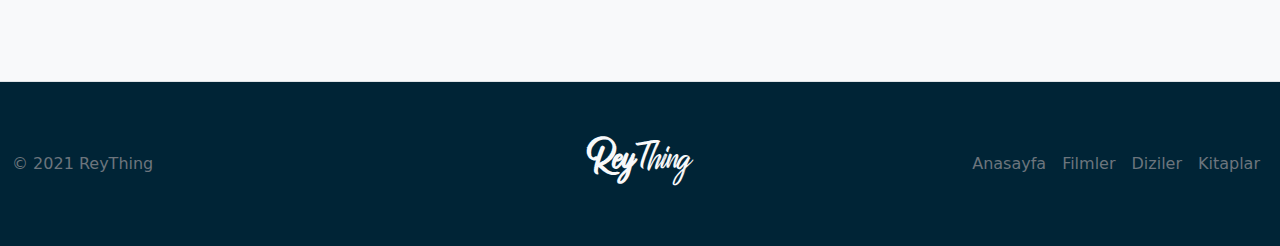
==== commit 936f9fb0: "Second Slider, Footer and Interlayer added." ====
--- a/index.html
+++ b/index.html
@@ -11,7 +11,10 @@
     <link rel="stylesheet" href="css/style.css">
     <script src="js/Jquery.js"></script>
     <script src="js/lightslider.js"></script>
-
+    <link type="text/css" rel="stylesheet" href="css/lightslider.css"/>
+    <script src="//ajax.googleapis.com/ajax/libs/jquery/1.11.0/jquery.min.js"></script>
+    <script src="js/lightslider.js"></script>
+    <script src="js/sliderConfig.js"></script>
 </head>
 <body>
 
@@ -267,7 +270,6 @@
                 </div>
             </li>
         </ul>
-        <script type="text/javascript" src="js/script.js"></script>
     </div>
 </div>
 <!--
@@ -305,6 +307,193 @@
 
 <!--
 Üçüncü Ara Katman
+-->
+
+<!--
+İkinci Slider
+-->
+<div class="container sag-kaydir">
+    <div class="row p-lg-4 mt-2"><h3>
+        Trendler
+        <small class="text-muted lead">Kullanıcılar arasında popüler olan içerikler.</small>
+    </h3></div>
+    <div class="col mt-3">
+        <ul id="lightSlider">
+            <li>
+                <div class="box">
+                    <div class="slide-img">
+                        <img src="https://www.themoviedb.org/t/p/w220_and_h330_face/6PX0r5TRRU5y0jZ70y1OtbLYmoD.jpg">
+                        <div class="overlay">
+                            <a href="" class="buy-btn alt-cizgisiz">Detaylar...</a>
+                        </div>
+                    </div>
+                    <div class="card-footer bg-light">
+                        <div class="progress">
+                            <div class="progress-bar" role="progressbar" style="width: 25%;" aria-valuenow="25"
+                                 aria-valuemin="0" aria-valuemax="100">25%
+                            </div>
+                        </div>
+                    </div>
+                    <div class="detail-box bg-white">
+                        <div class="type">
+                            <a class="alt-cizgisiz" href="">Peaky Blinders</a>
+                            <span></span>
+                        </div>
+                        <a class="price alt-cizgisiz">Link</a>
+                    </div>
+                </div>
+            </li>
+            <li>
+                <div class="box">
+                    <div class="slide-img">
+                        <img src="https://www.themoviedb.org/t/p/w220_and_h330_face/6PX0r5TRRU5y0jZ70y1OtbLYmoD.jpg">
+                        <div class="overlay">
+                            <a href="" class="buy-btn alt-cizgisiz">Detaylar...</a>
+                        </div>
+                    </div>
+                    <div class="card-footer bg-light">
+                        <div class="progress">
+                            <div class="progress-bar" role="progressbar" style="width: 25%;" aria-valuenow="25"
+                                 aria-valuemin="0" aria-valuemax="100">25%
+                            </div>
+                        </div>
+                    </div>
+                    <div class="detail-box bg-white">
+                        <div class="type">
+                            <a class="alt-cizgisiz" href="">Peaky Blinders</a>
+                            <span></span>
+                        </div>
+                        <a class="price alt-cizgisiz">Link</a>
+                    </div>
+                </div>
+            </li>
+            <li>
+                <div class="box">
+                    <div class="slide-img">
+                        <img src="https://www.themoviedb.org/t/p/w220_and_h330_face/6PX0r5TRRU5y0jZ70y1OtbLYmoD.jpg">
+                        <div class="overlay">
+                            <a href="" class="buy-btn alt-cizgisiz">Detaylar...</a>
+                        </div>
+                    </div>
+                    <div class="card-footer bg-light">
+                        <div class="progress">
+                            <div class="progress-bar" role="progressbar" style="width: 25%;" aria-valuenow="25"
+                                 aria-valuemin="0" aria-valuemax="100">25%
+                            </div>
+                        </div>
+                    </div>
+                    <div class="detail-box bg-white">
+                        <div class="type">
+                            <a class="alt-cizgisiz" href="">Peaky Blinders</a>
+                            <span></span>
+                        </div>
+                        <a class="price alt-cizgisiz">Link</a>
+                    </div>
+                </div>
+            </li>
+            <li>
+                <div class="box">
+                    <div class="slide-img">
+                        <img src="https://www.themoviedb.org/t/p/w220_and_h330_face/6PX0r5TRRU5y0jZ70y1OtbLYmoD.jpg">
+                        <div class="overlay">
+                            <a href="" class="buy-btn alt-cizgisiz">Detaylar...</a>
+                        </div>
+                    </div>
+                    <div class="card-footer bg-light">
+                        <div class="progress">
+                            <div class="progress-bar" role="progressbar" style="width: 25%;" aria-valuenow="25"
+                                 aria-valuemin="0" aria-valuemax="100">25%
+                            </div>
+                        </div>
+                    </div>
+                    <div class="detail-box bg-white">
+                        <div class="type">
+                            <a class="alt-cizgisiz" href="">Peaky Blinders</a>
+                            <span></span>
+                        </div>
+                        <a class="price alt-cizgisiz">Link</a>
+                    </div>
+                </div>
+            </li>
+            <li>
+                <div class="box">
+                    <div class="slide-img">
+                        <img src="https://www.themoviedb.org/t/p/w220_and_h330_face/6PX0r5TRRU5y0jZ70y1OtbLYmoD.jpg">
+                        <div class="overlay">
+                            <a href="" class="buy-btn alt-cizgisiz">Detaylar...</a>
+                        </div>
+                    </div>
+                    <div class="card-footer bg-light">
+                        <div class="progress">
+                            <div class="progress-bar" role="progressbar" style="width: 25%;" aria-valuenow="25"
+                                 aria-valuemin="0" aria-valuemax="100">25%
+                            </div>
+                        </div>
+                    </div>
+                    <div class="detail-box bg-white">
+                        <div class="type">
+                            <a class="alt-cizgisiz" href="">Peaky Blinders</a>
+                            <span></span>
+                        </div>
+                        <a class="price alt-cizgisiz">Link</a>
+                    </div>
+                </div>
+            </li>
+            <li>
+                <div class="box">
+                    <div class="slide-img">
+                        <img src="https://www.themoviedb.org/t/p/w220_and_h330_face/6PX0r5TRRU5y0jZ70y1OtbLYmoD.jpg">
+                        <div class="overlay">
+                            <a href="" class="buy-btn alt-cizgisiz">Detaylar...</a>
+                        </div>
+                    </div>
+                    <div class="card-footer bg-light">
+                        <div class="progress">
+                            <div class="progress-bar" role="progressbar" style="width: 25%;" aria-valuenow="25"
+                                 aria-valuemin="0" aria-valuemax="100">25%
+                            </div>
+                        </div>
+                    </div>
+                    <div class="detail-box bg-white">
+                        <div class="type">
+                            <a class="alt-cizgisiz" href="">Peaky Blinders</a>
+                            <span></span>
+                        </div>
+                        <a class="price alt-cizgisiz">Link</a>
+                    </div>
+                </div>
+            </li>
+            <li>
+                <div class="box">
+                    <div class="slide-img">
+                        <img src="https://www.themoviedb.org/t/p/w220_and_h330_face/6PX0r5TRRU5y0jZ70y1OtbLYmoD.jpg">
+                        <div class="overlay">
+                            <a href="" class="buy-btn alt-cizgisiz">Detaylar...</a>
+                        </div>
+                    </div>
+                    <div class="card-footer bg-light">
+                        <div class="progress">
+                            <div class="progress-bar" role="progressbar" style="width: 25%;" aria-valuenow="25"
+                                 aria-valuemin="0" aria-valuemax="100">25%
+                            </div>
+                        </div>
+                    </div>
+                    <div class="detail-box bg-white">
+                        <div class="type">
+                            <a class="alt-cizgisiz" href="">Peaky Blinders</a>
+                            <span></span>
+                        </div>
+                        <a class="price alt-cizgisiz">Link</a>
+                    </div>
+                </div>
+            </li>
+
+        </ul>
+    </div>
+</div>
+
+<!--
+İkinci Slider
 -->
 
 <!--
@@ -400,26 +589,37 @@
 Dördüncü Makaleler
 -->
 
-
-<div class="container">
-    <footer class="d-flex flex-wrap justify-content-between align-items-center py-3 my-4 border-top">
-        <p class="col-md-4 mb-0 text-muted">&copy; 2021 Company, Inc</p>
+<div class="container-fluid bg-light">
+    <div class="position-relative overflow-hidden text-center">
+        <div class="col-md-5 p-lg-5 mx-auto my-5">
+            <h1 class="display-4 fw-normal">Daha kendi listeni oluşturmadın mı?</h1>
+            <p class="lead fw-normal">Profiline gidip listeni düzenleyebilir, yeni bir liste oluşturabilirsin. Tek
+                yapman aşağıdaki butona tıklamak.</p>
+            <a class="btn btn-outline-secondary" href="#">Profilime git</a>
+        </div>
+        <div class="product-device shadow-sm d-none d-md-block"></div>
+        <div class="product-device product-device-2 shadow-sm d-none d-md-block"></div>
+    </div>
+</div>
+<!-- Footer -->
+<div class="container-fluid">
+    <div class="row d-flex flex-wrap justify-content-between align-items-center py-5 border-top"
+         style="background-color: #002436">
+        <p class="col-md-4 mb-0 text-muted">&copy; 2021 ReyThing</p>
 
         <a href="/"
-           class="col-md-4 d-flex align-items-center justify-content-center mb-3 mb-md-0 me-md-auto link-dark text-decoration-none footer-size-yazi">
+           class="col-md-4 d-flex align-items-center justify-content-center mb-3 mb-md-0 me-md-auto link-light text-decoration-none footer-size-yazi">
             <b>Rey</b>Thing
         </a>
 
-        <ul class="nav col-md-4 justify-content-end ">
-            <li class="nav-item"><a href="#" class="nav-link px-2 text-muted">Home</a></li>
-            <li class="nav-item"><a href="#" class="nav-link px-2 text-muted">Features</a></li>
-            <li class="nav-item"><a href="#" class="nav-link px-2 text-muted">Pricing</a></li>
-            <li class="nav-item"><a href="#" class="nav-link px-2 text-muted">FAQs</a></li>
-            <li class="nav-item"><a href="#" class="nav-link px-2 text-muted">About</a></li>
+        <ul class="nav col-md-4 justify-content-end">
+            <li class="nav-item"><a href="#" class="nav-link px-2 text-muted">Anasayfa</a></li>
+            <li class="nav-item"><a href="#" class="nav-link px-2 text-muted">Filmler</a></li>
+            <li class="nav-item"><a href="#" class="nav-link px-2 text-muted">Diziler</a></li>
+            <li class="nav-item"><a href="#" class="nav-link px-2 text-muted">Kitaplar</a></li>
         </ul>
-    </footer>
+    </div>
 </div>
-
 </body>
 </html>
 
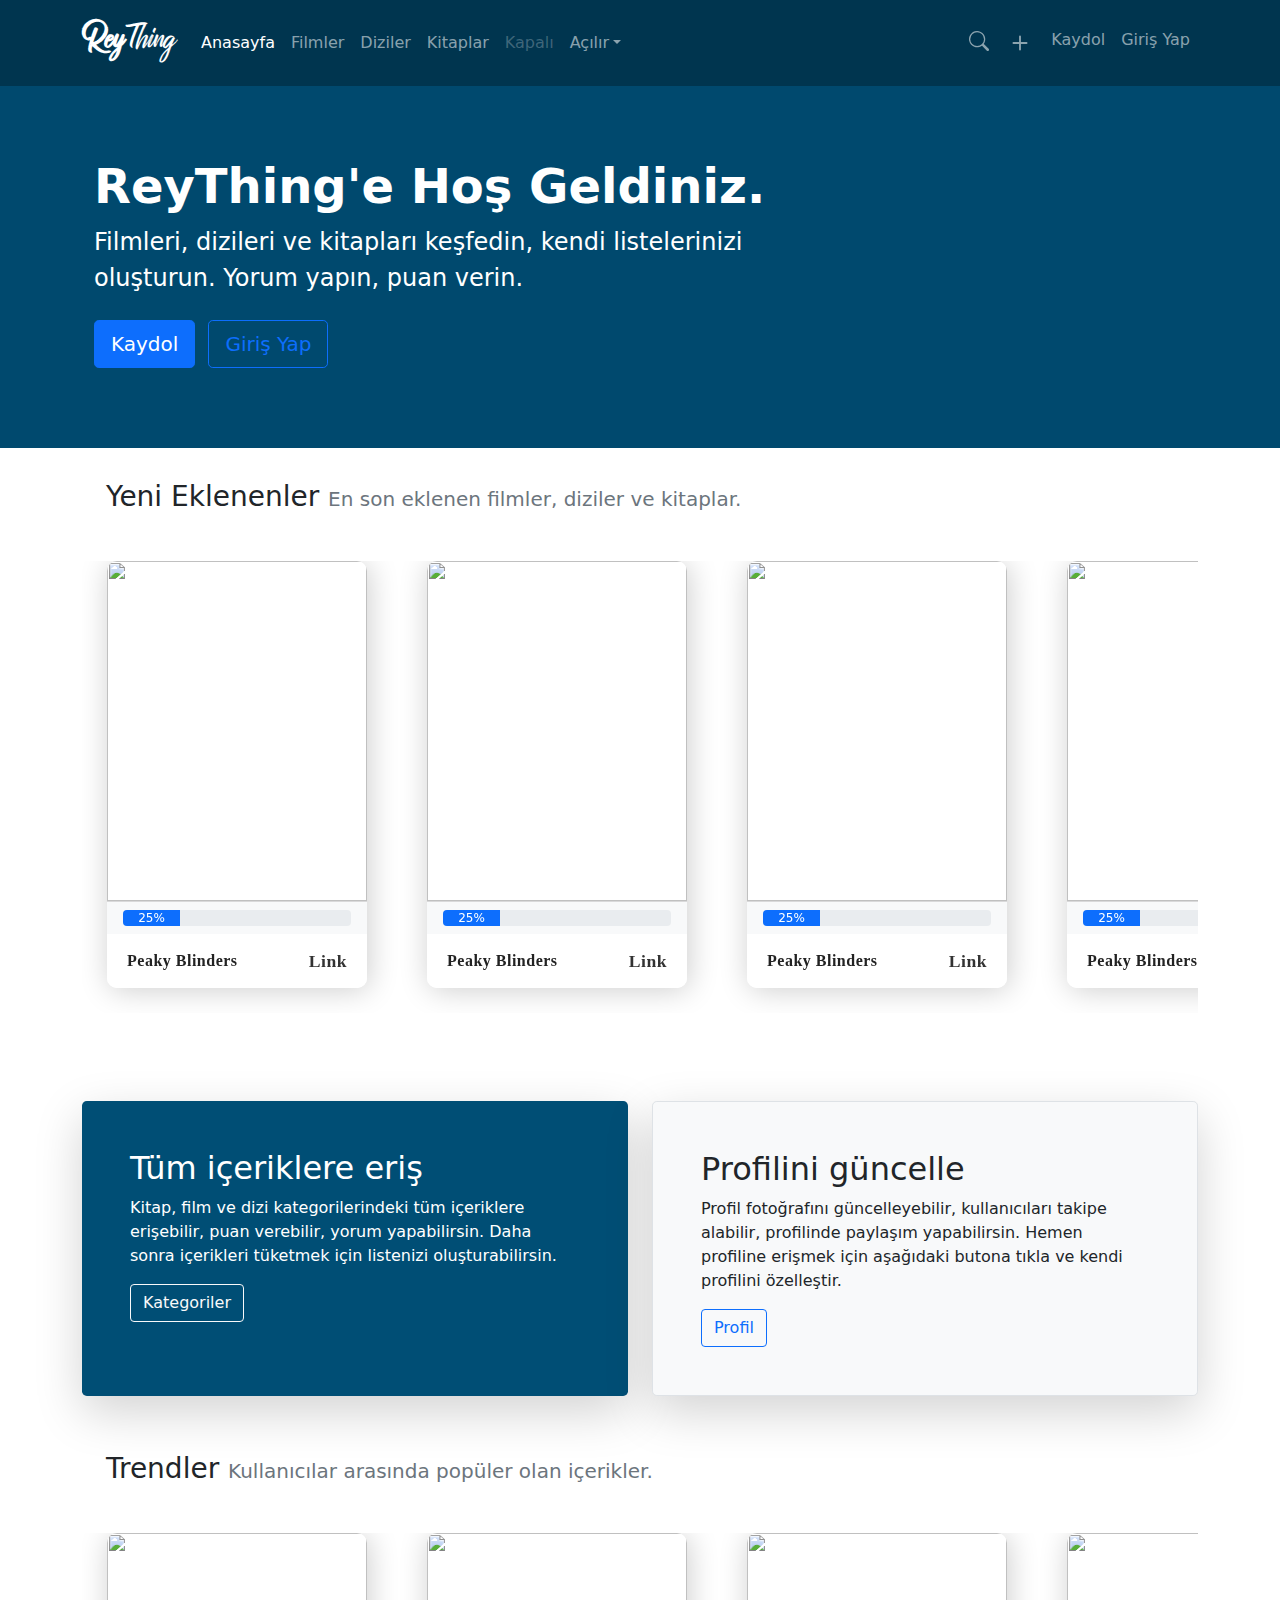
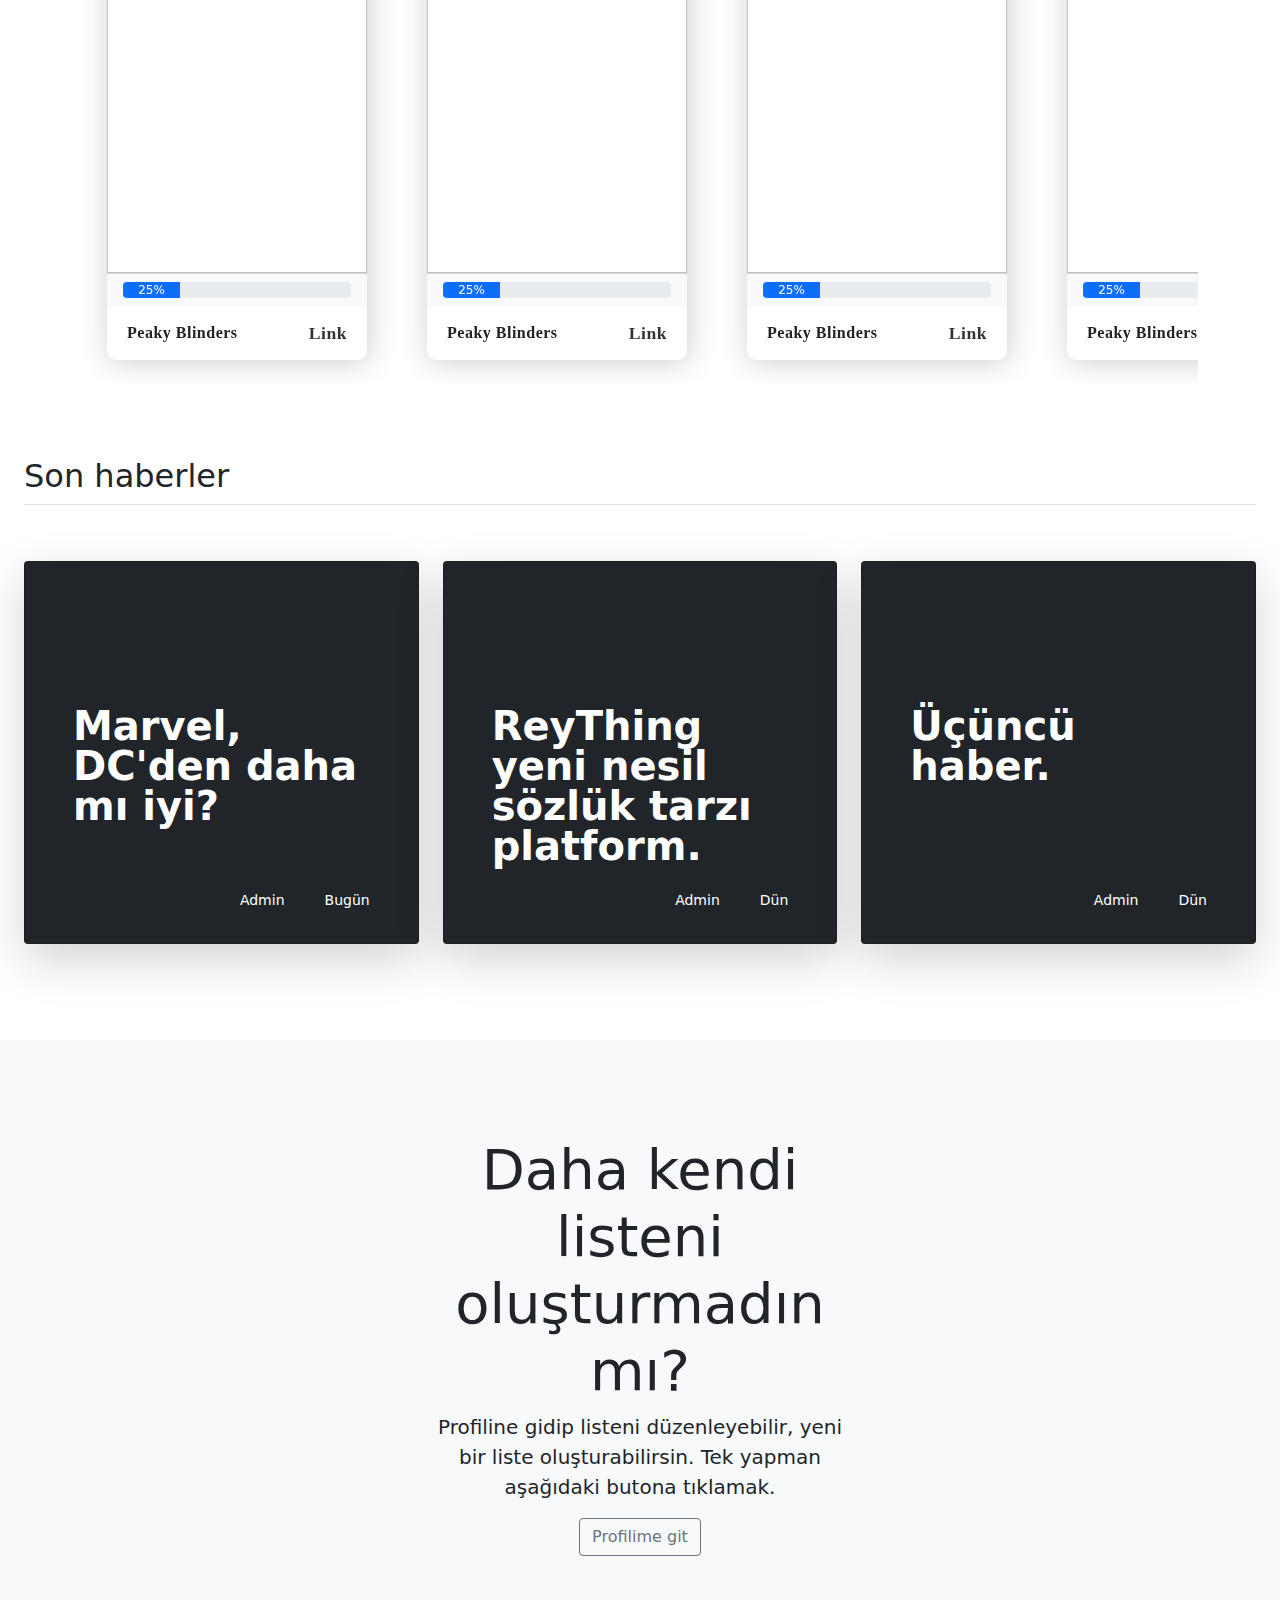
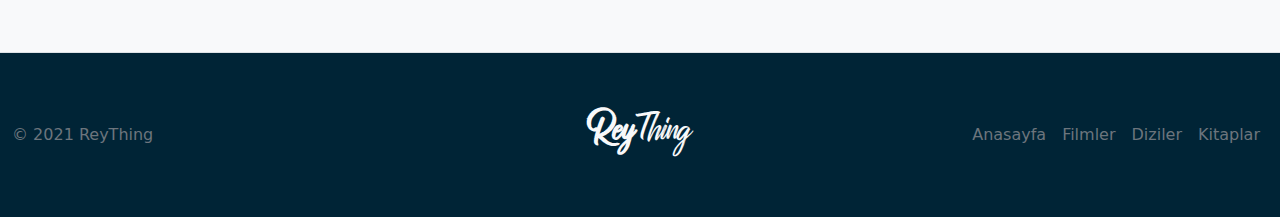
==== commit ee95d625: "Bug fix." ====
--- a/index.html
+++ b/index.html
@@ -285,19 +285,18 @@
     <div class="row align-items-md-stretch ">
         <div class="col-md-6 mt-3 ">
             <div class="h-100 p-5 text-white rounded-3 shadow-lg" style="background-color: #004E75">
-                <h2>Change the background</h2>
-                <p>Swap the background-color utility and add a `.text-*` color utility to mix up the jumbotron look.
-                    Then, mix and match with additional component themes and more.</p>
-                <button class="btn btn-outline-light" type="button">Example button</button>
+                <h2>Tüm içeriklere eriş</h2>
+                <p>Kitap, film ve dizi kategorilerindeki tüm içeriklere erişebilir, puan verebilir, yorum
+                    yapabilirsin. Daha sonra içerikleri tüketmek için listenizi oluşturabilirsin.</p>
+                <button class="btn btn-outline-light" type="button">Kategoriler</button>
             </div>
         </div>
         <div class="col-md-6 mt-3">
             <div class="h-100 p-5 bg-light border rounded-3 shadow-lg">
-                <h2>Add borders</h2>
-                <p>Or, keep it light and add a border for some added definition to the boundaries of your content. Be
-                    sure to look under the hood at the source HTML here as we've adjusted the alignment and sizing of
-                    both column's content for equal-height.</p>
-                <button class="btn btn-outline-secondary" type="button">Example button</button>
+                <h2>Profilini güncelle</h2>
+                <p>Profil fotoğrafını güncelleyebilir, kullanıcıları takipe alabilir, profilinde paylaşım
+                    yapabilirsin. Hemen profiline erişmek için aşağıdaki butona tıkla ve kendi profilini özelleştir.</p>
+                <button class="btn btn-outline-primary" type="button">Profil</button>
             </div>
         </div>
     </div>
@@ -500,7 +499,7 @@
 Dördüncü Makaleler
 -->
 <div class="container-fluid px-4 py-5 mt-4" id="custom-cards">
-    <h2 class="pb-2 border-bottom">Son haberler.</h2>
+    <h2 class="pb-2 border-bottom">Son haberler</h2>
 
     <div class="row row-cols-1 row-cols-lg-3 align-items-stretch g-4 py-5">
         <div class="col">
@@ -510,20 +509,18 @@
                     <h2 class="pt-5 mt-5 mb-4 display-6 lh-1 fw-bold">Marvel, DC'den daha mı iyi?</h2>
                     <ul class="d-flex list-unstyled mt-auto">
                         <li class="me-auto">
-                            <img src="https://github.com/twbs.png" alt="Bootstrap" width="32" height="32"
-                                 class="rounded-circle border border-white">
                         </li>
                         <li class="d-flex align-items-center me-3">
                             <svg class="bi me-2" width="1em" height="1em">
                                 <use xlink:href="#geo-fill"/>
                             </svg>
-                            <small>Earth</small>
+                            <small>Admin</small>
                         </li>
                         <li class="d-flex align-items-center">
                             <svg class="bi me-2" width="1em" height="1em">
                                 <use xlink:href="#calendar3"/>
                             </svg>
-                            <small>3d</small>
+                            <small>Bugün</small>
                         </li>
                     </ul>
                 </div>
@@ -537,20 +534,18 @@
                     <h2 class="pt-5 mt-5 mb-4 display-6 lh-1 fw-bold">ReyThing yeni nesil sözlük tarzı platform.</h2>
                     <ul class="d-flex list-unstyled mt-auto">
                         <li class="me-auto">
-                            <img src="https://github.com/twbs.png" alt="Bootstrap" width="32" height="32"
-                                 class="rounded-circle border border-white">
                         </li>
                         <li class="d-flex align-items-center me-3">
                             <svg class="bi me-2" width="1em" height="1em">
                                 <use xlink:href="#geo-fill"/>
                             </svg>
-                            <small>Pakistan</small>
+                            <small>Admin</small>
                         </li>
                         <li class="d-flex align-items-center">
                             <svg class="bi me-2" width="1em" height="1em">
                                 <use xlink:href="#calendar3"/>
                             </svg>
-                            <small>4d</small>
+                            <small>Dün</small>
                         </li>
                     </ul>
                 </div>
@@ -564,20 +559,18 @@
                     <h2 class="pt-5 mt-5 mb-4 display-6 lh-1 fw-bold">Üçüncü haber.</h2>
                     <ul class="d-flex list-unstyled mt-auto">
                         <li class="me-auto">
-                            <img src="https://github.com/twbs.png" alt="Bootstrap" width="32" height="32"
-                                 class="rounded-circle border border-white">
                         </li>
                         <li class="d-flex align-items-center me-3">
                             <svg class="bi me-2" width="1em" height="1em">
                                 <use xlink:href="#geo-fill"/>
                             </svg>
-                            <small>California</small>
+                            <small>Admin</small>
                         </li>
                         <li class="d-flex align-items-center">
                             <svg class="bi me-2" width="1em" height="1em">
                                 <use xlink:href="#calendar3"/>
                             </svg>
-                            <small>5d</small>
+                            <small>Dün</small>
                         </li>
                     </ul>
                 </div>
